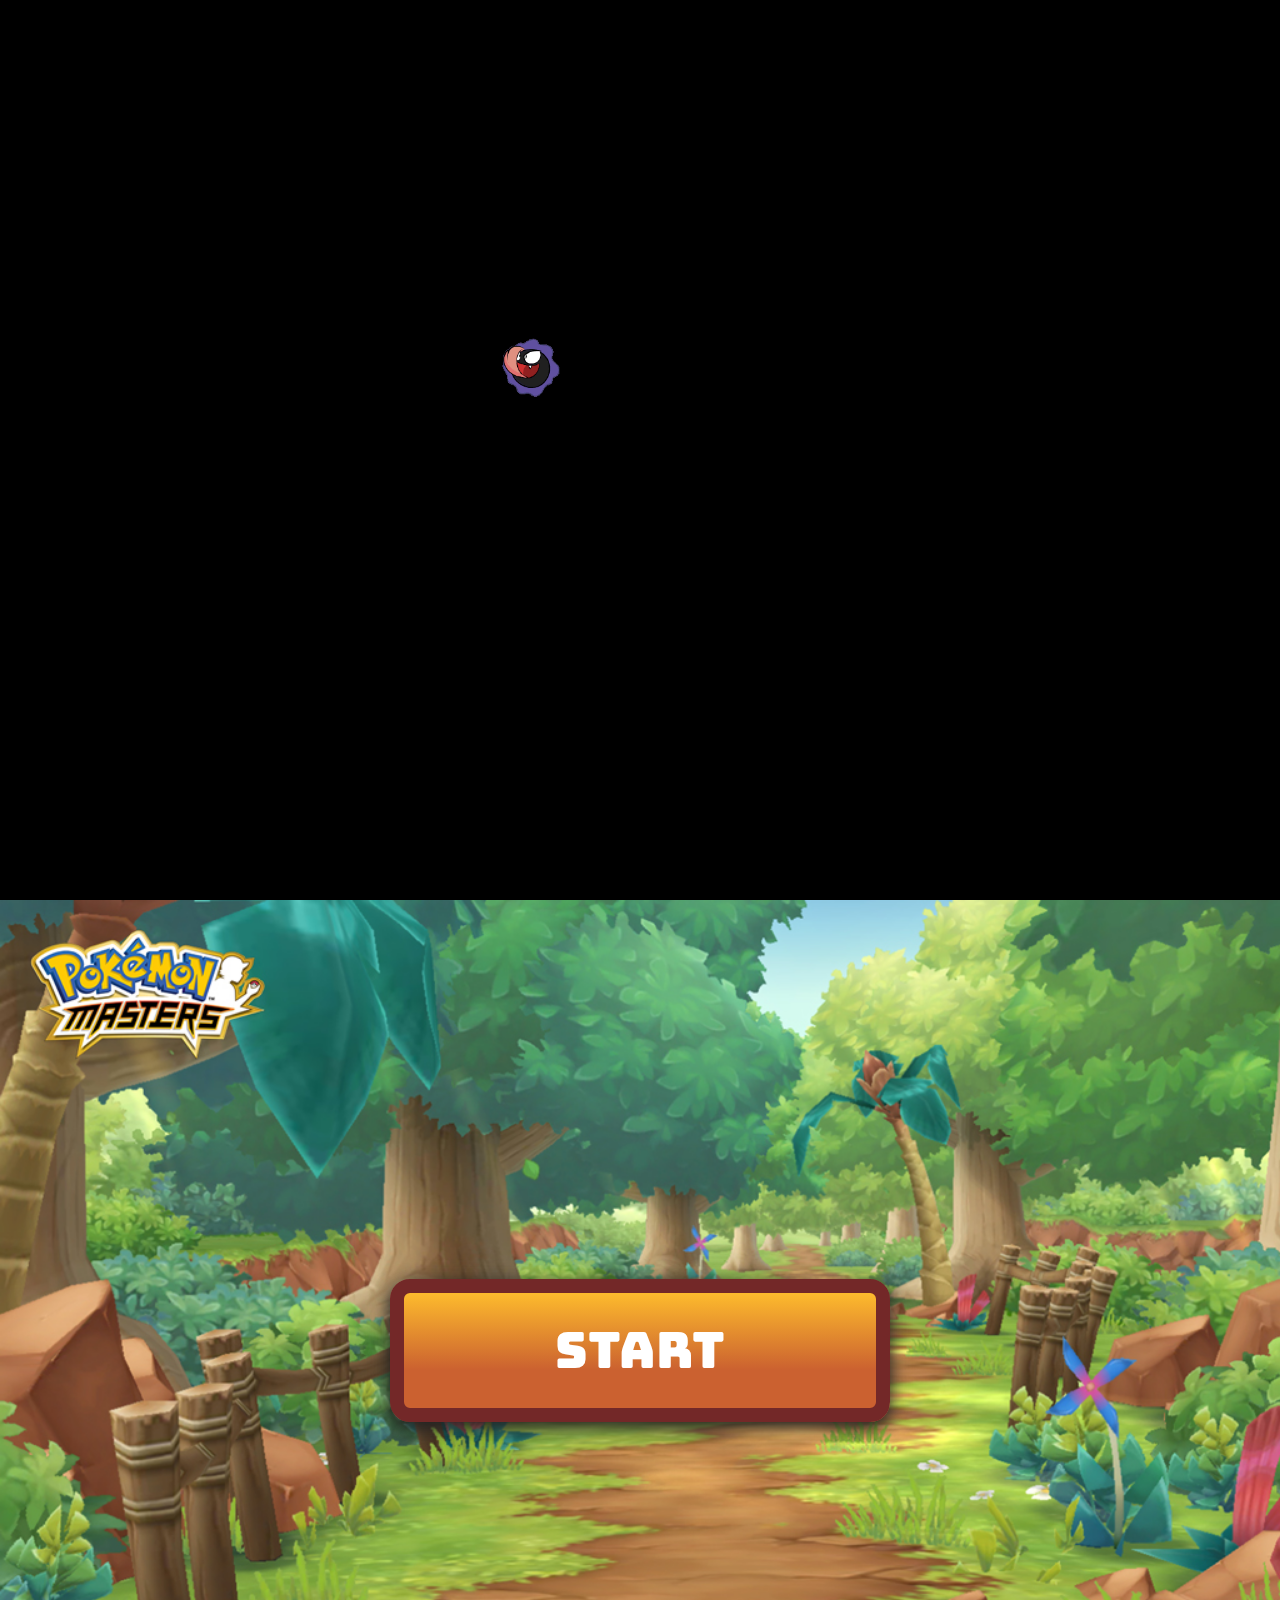
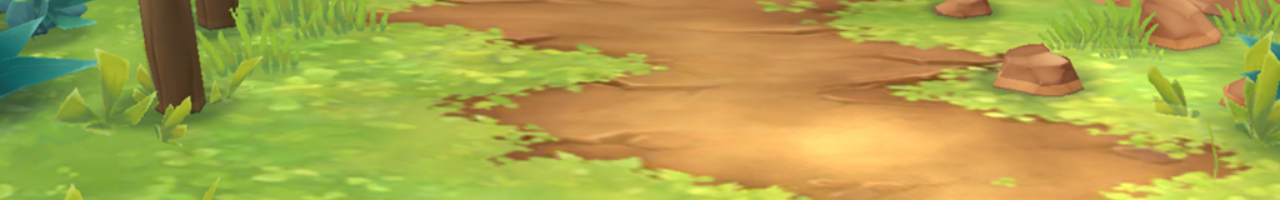
==== index.html @ daee22d5 "initial commit" ====
<!DOCTYPE html>
<html>
<head>
	<meta charset="utf-8">
	<meta name="viewport" content="width=device-width, initial-scale=1">
	<title>JS Mini Game</title>
	<link href="https://cdn.jsdelivr.net/npm/bootstrap@5.1.0/dist/css/bootstrap.min.css" rel="stylesheet">
	<link rel="stylesheet" type="text/css" href="slick/slick.css">
	<link rel="stylesheet" type="text/css" href="slick/slick-theme.css">
	<link rel="stylesheet" type="text/css" href="css/index.css">
</head>
<body onload="loadingScreen()">
	<div id="loader" class="loader"></div>
	<div class="home-container">
		<div class="countPlayers">
			<div class="selectPlayer-container">
				<a href="select.html" class="btn btn-outline-primary start">Start</a>
			</div>
		</div>
	</div>


<!-- for upload in github -->
	<script src="http://ajax.googleapis.com/ajax/libs/jquery/1.7.1/jquery.min.js" type="text/javascript"></script>
	<script src="https://cdn.jsdelivr.net/npm/bootstrap@5.1.0/dist/js/bootstrap.bundle.min.js"></script>
	<script src="slick/slick.min.js"></script>
	<script src="js/index.js"></script>
</body>
</html>
---- css/index.css ----
@import url('https://fonts.googleapis.com/css2?family=Source+Code+Pro:wght@200&display=swap');
@import url('https://fonts.googleapis.com/css2?family=Bungee&display=swap');
@import url('https://fonts.googleapis.com/css2?family=Londrina+Shadow&family=Source+Code+Pro:wght@200&family=Vast+Shadow&display=swap');

.home-container {
	background-image: url(../images/home-bg.jpg);
	width: 100%;
	height: 100vh;
	background-repeat: no-repeat;
	background-size: cover;
	display: flex;
	flex-wrap: wrap;
	align-items: center;
	justify-content: center;
}

a.btn.start, a.btn.proceed, a.btn.lockin {
	box-shadow: 0px 6px 17px 2px #232323;
    margin: 0 15px;
    border-radius: 20px;
    width: 500px;
    height: auto;
    font-size: 50px;
    border: 14px solid #732828;
	background: rgb(203,97,48);
    background: linear-gradient(0deg, rgba(203,97,48,1) 33%, rgba(253,187,45,1) 100%);
    font-family: 'Bungee', cursive;
    padding: 20px;
    color: #fff;
    display: flex;
    text-align: center;
    flex-wrap: wrap;
    align-items: center;
    justify-content: center;
    transition: all 0.3s ease;
}

a.btn.start:hover,
a.btn.proceed:hover,
a.btn.lockin:hover {
	background: #cb6130;
}

a.btn.lockin {
	width: 	100%;
    border-radius: 5px;
    font-size: 12px;
    padding: 10px;
    border: 3px solid #732828;
}

.home-container,
.selectChar-main {
	background-image: url(../images/home-bg.jpg);
	width: 100%;
	height: 100vh;
	background-repeat: no-repeat;
	background-size: cover;
	display: flex;
	flex-wrap: wrap;
	align-items: center;
	justify-content: center;
}

.container-main {
	background-color: #ffead99e;
	border: 20px solid #229eaf;
	border-radius: 15px;
	background-repeat: no-repeat;
	background-size: 100% 100%;
	padding: 50px;
	margin: auto;
	width: 80%;
	height: auto;
	display: flex;
	flex-wrap: wrap;
	align-items: center;
	justify-content: center;
}

.charPic {
	width: 100%;
}

.charPic img {
    width: 100%;
    height: 100%;
}

.charAttrributes {
	width: 20%;
	padding: 0 15px; 
}

.selectionChar {
	width: 60%;
}

.charAttrributes li {
	font-family: 'Source Code Pro', monospace;
	font-weight: bold;
}

.selectionChar .form-group {
    display: block;
    width: 29%;
    height: 80px;
    border: 4px solid #732828 !important;
    border-radius: 5px;
    padding: 15px;
    background: #e9e4e1;
    transition: all ease 0.5s;
    position: relative;
    overflow: hidden;
    margin: 0 0 15px;
}

.selectionChar .form-group input {
	height: 100%;
	width: 100%;
	opacity: 0;
}

.selectionChar .form-group img {
	width: 40px;
    height: auto;
    margin: auto;
}

.charAttrributes ul {
    list-style: none;
    padding: 0;
}

label.playerChoices {
	position: absolute;
    width: 100%;
    height: 100%;
    height: 100%;
    top: 0;
    left: 0;
    padding: 10px;
    display: flex;
    align-items: center;
	cursor: pointer;
	transition: .3s;
}

label.playerChoices:hover {
	transform: scale(1.5);
}

.justify-content-around {
	display: flex;
    flex-wrap: wrap;
}

#loader {
	background: url('../images/evolve.gif'), #000;
	background-repeat: no-repeat;
	background-size: 25%;
	background-position: center;
	width: 100%;
	height: 100vh;
}

.proceed-bttn {
	width: 100%;
    display: flex;
    flex-wrap: wrap;
    justify-content: center;
    flex-direction: row;
}

.proceed-bttn a.btn.proceed {
    width: 200px;
    height: auto;
    font-size: 20px;
    border: 9px solid #732828;
    padding: 10px;
}

.title-section {
	font-family: 'Bungee', cursive;
	color: #232323;
	font-size: 18px;
	text-align: center;
}

.arena {
	width: 100% !important;
	margin: 50px 0;
}

.slick-slide img {
    width: 100%;
}

.arena-items {
	margin: 0 10px;
	border: 4px solid #732828 !important;
	border-radius: 5px;
}
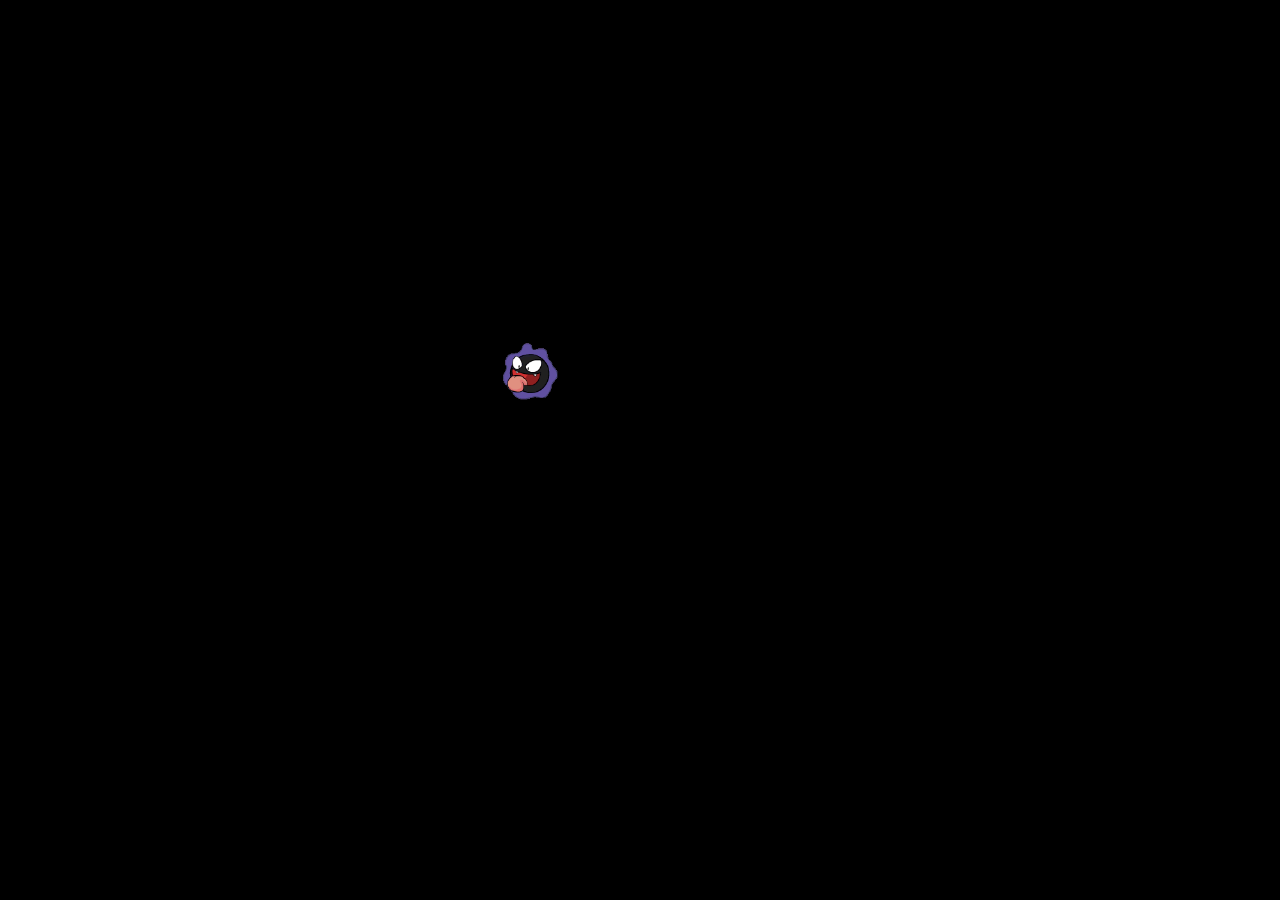
==== commit 3378d577: "with Arena Field" ====
--- a/index.html
+++ b/index.html
@@ -11,7 +11,7 @@
 </head>
 <body onload="loadingScreen()">
 	<div id="loader" class="loader"></div>
-	<div class="home-container">
+	<div id="containerAfter" class="home-container">
 		<div class="countPlayers">
 			<div class="selectPlayer-container">
 				<a href="select.html" class="btn btn-outline-primary start">Start</a>
--- a/css/index.css
+++ b/css/index.css
@@ -14,9 +14,9 @@
 	justify-content: center;
 }
 
-a.btn.start, a.btn.proceed, a.btn.lockin {
+a.btn.start, a.btn.proceed, a.btn.lockin, a.btn.end {
 	box-shadow: 0px 6px 17px 2px #232323;
-    margin: 0 15px;
+    margin: 0;
     border-radius: 20px;
     width: 500px;
     height: auto;
@@ -37,9 +37,18 @@
 
 a.btn.start:hover,
 a.btn.proceed:hover,
-a.btn.lockin:hover {
+a.btn.lockin:hover,
+a.btn.end:hover  {
 	background: #cb6130;
 }
+
+ a.btn.end {
+    border: 0;
+    width: 70px;
+    border-radius: 50px;
+    font-size: 18px;
+    background: linear-gradient(0deg, rgb(203 97 48 / 57%) 33%, rgb(253 187 45 / 50%) 100%);
+ }
 
 a.btn.lockin {
 	width: 	100%;
@@ -47,6 +56,19 @@
     font-size: 12px;
     padding: 10px;
     border: 3px solid #732828;
+}
+
+.battle-btn {
+    position: fixed;
+    top: 20px;
+    right: 20px;
+}
+
+#playerLockIn:disabled {
+	z-index:-1;            
+    position:relative;
+    opacity: .5;
+	filter: grayscale(100%);
 }
 
 .home-container,
@@ -84,7 +106,7 @@
 
 .charPic img {
     width: 100%;
-    height: 100%;
+    height: auto;
 }
 
 .charAttrributes {
@@ -178,6 +200,7 @@
     font-size: 20px;
     border: 9px solid #732828;
     padding: 10px;
+    margin: 0 15px;
 }
 
 .title-section {
@@ -200,4 +223,187 @@
 	margin: 0 10px;
 	border: 4px solid #732828 !important;
 	border-radius: 5px;
+	filter: grayscale(100%);
+	transition: .3s;
+    width: 350px !important;
+}
+
+.arena-items:hover {
+	transform: scale(1);
+	filter: grayscale(0);
+}
+
+.vs-loader .meter { 
+    height: 60px;
+    position: relative;
+    background: #ddd;
+    overflow: hidden;
+    border: 5px solid #732828;
+    width: 70%;
+    margin: auto;
+    border-radius: 50px;
+}
+
+.vs-loader .meter span {
+    height: 100%;
+    display: flex;
+    align-items: center;
+}
+
+.vs-loader .progress {
+    background: rgb(203,97,48);
+    background: linear-gradient(0deg, rgba(203,97,48,1) 33%, rgba(253,187,45,1) 100%);
+    animation: progressBar 5s ease-in-out;
+    animation-fill-mode:both; 
+	animation-delay: 1s;
+}
+
+@keyframes progressBar {
+	0% { width: 0; }
+	100% { width: 100%; }
+}
+
+.vs-loader {
+    height: 100vh;
+    background: #000;
+    display: flex;
+    align-items: center;
+    justify-content: center;
+    flex-wrap: wrap;
+    width: 100%;
+    background-repeat: no-repeat !important;
+    background-size: cover !important;
+    background-attachment: fixed !important;
+    background-position: bottom center !important;
+}
+
+.loadng-title, .arena-title {
+	font-family: 'Bungee', cursive;
+	color: #fff;
+	text-align: center;
+	width: 100%;
+}
+
+.loadng-title {
+	margin-bottom: 50px;
+	font-size: 52px;
+    background: #732828cf;
+    padding: 15px;
+    width: auto;
+    display: inline-block;
+}
+
+.arena-title {
+	font-size: 24px;
+	margin-bottom: 0;
+	white-space: nowrap;
+}
+
+.loader-container {
+    width: 50%;
+    margin: auto;
+    text-align: center;
+}
+
+.battle-container {
+	height: 100vh;
+	width: 100%;
+	display: none;
+    align-items: flex-end;
+    justify-content: center;
+    background-repeat: no-repeat !important;
+    background-size: cover !important;
+    background-attachment: fixed !important;
+    background-position: bottom center !important;
+}
+
+.battle-content {
+    width: 50%;
+    height: 560px;
+    padding: 50px;
+    margin: 20px;
+    position: relative;
+}
+
+.battle-content .palyer-one {
+    width: 50%;
+    position: absolute;
+    bottom: 0;
+    left: 0;
+}
+
+.battle-content .palyer-two {
+    width: 50%;
+    position: absolute;
+    top: 0;
+    right: 0;
+}
+
+.battle-content .status-bar {
+    width: 80%;
+    background: #fff;
+    padding: 7px;
+    border: 3px solid #732828;
+    border-radius: 5px;
+    margin: auto;
+}
+
+.battle-content .status-bar .name,
+.battle-content .status-bar .hp-title {
+    text-transform: uppercase;
+    font-weight: bolder;
+    font-size: 14px;
+    margin-bottom: 5px;
+    font-family: 'Source Code Pro', monospace;
+}
+
+.battle-content .avatar {
+    width: 100%;
+    margin: 15px auto;
+    display: block;
+}
+
+.battle-content .palyer-two .avatar {
+    width: 200px;
+}
+
+#containerAfter {
+	display: none;
+}
+
+.ch-info {
+    display: flex;
+    align-items: center;
+    flex-wrap: unset;
+    border: 1px solid #ffff34;
+    border-top-right-radius: 10px;
+    border-bottom-right-radius: 10px;
+}
+
+.battle-content .status-bar .hp-title {
+    background: #ffff34;
+    padding: 0px 15px;
+    font-size: 12px;
+    width: 10%;
+    margin-bottom: 0;
+}
+
+.battle-content .status-bar .progress.hp {
+    width: 90%;
+    height: 17px;
+    border-radius: 0;
+    border-top-right-radius: 10px;
+    border-bottom-right-radius: 10px;
+}
+
+.character-image {
+    height: 250px;
+    display: flex;
+    align-items: center;
+    justify-content: center;
+}
+
+.slick-track {
+    width: 6736px !important;
+    left: -380px;
 }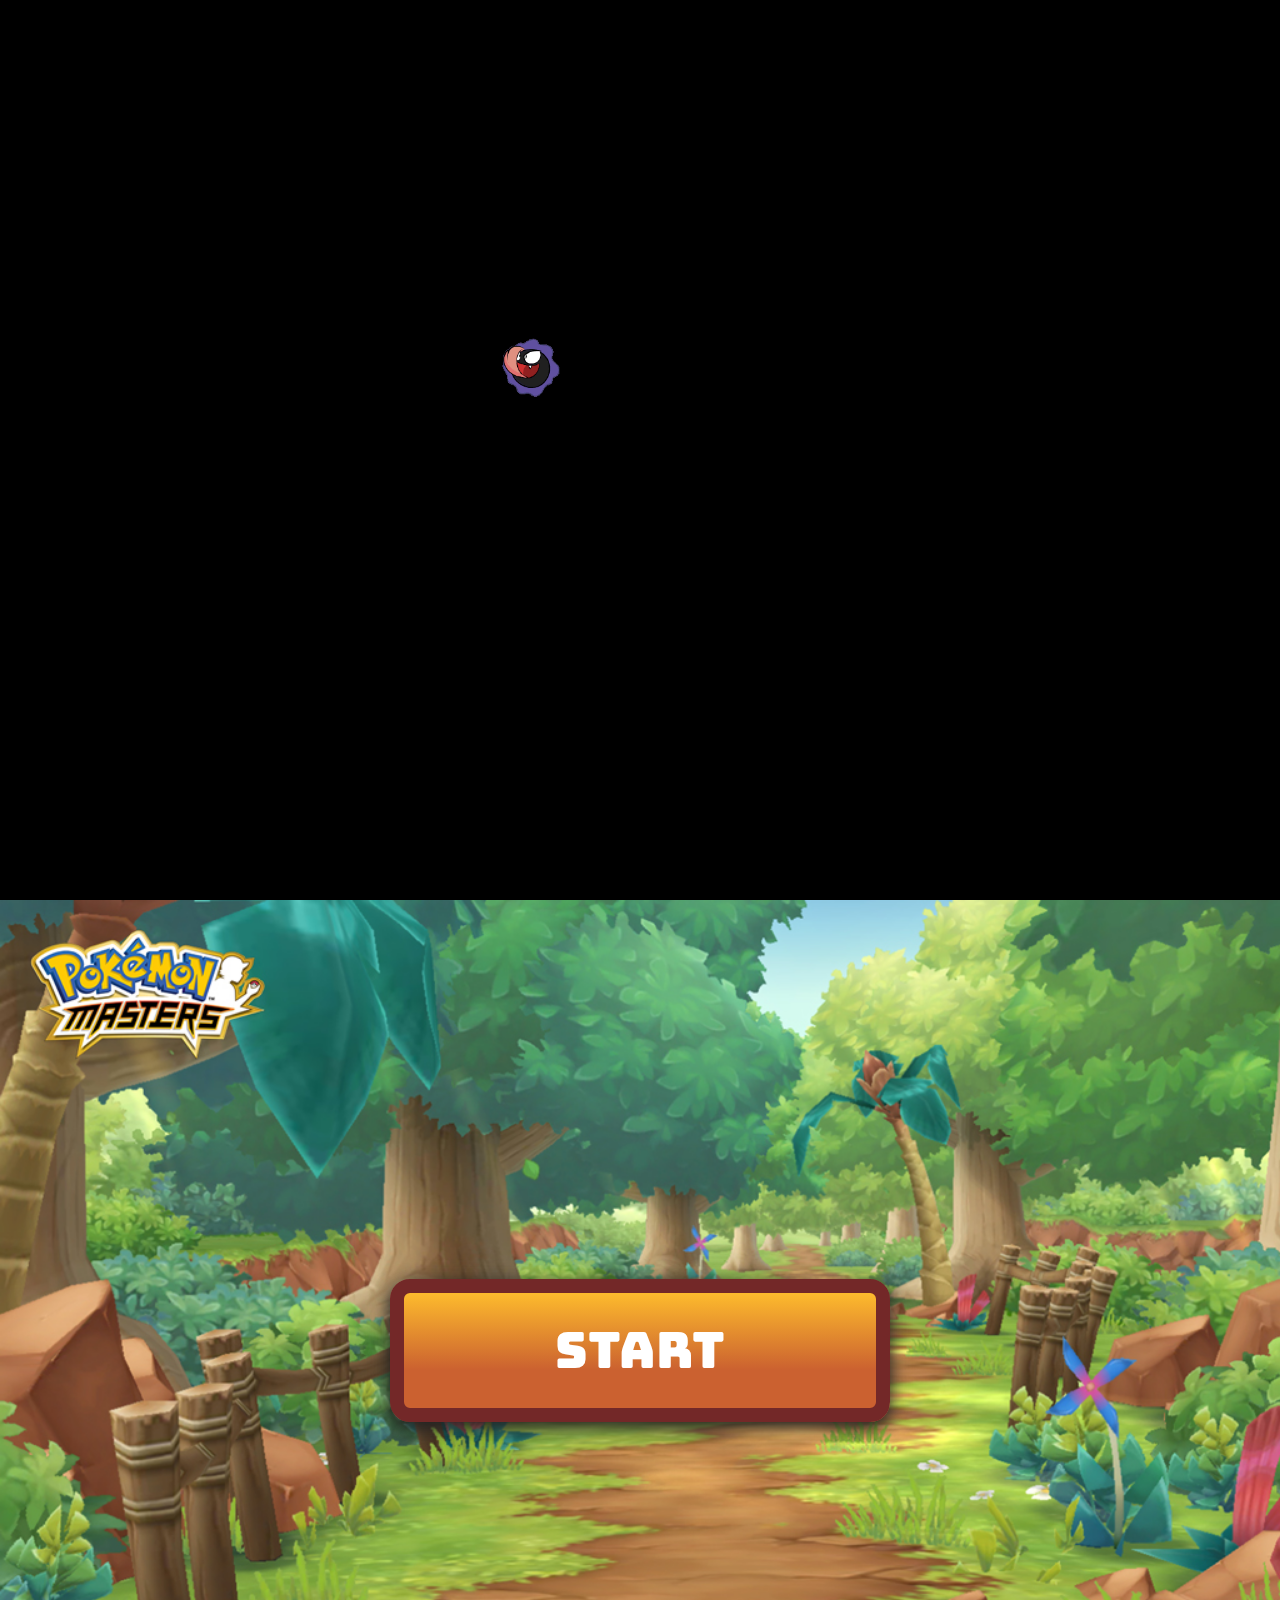
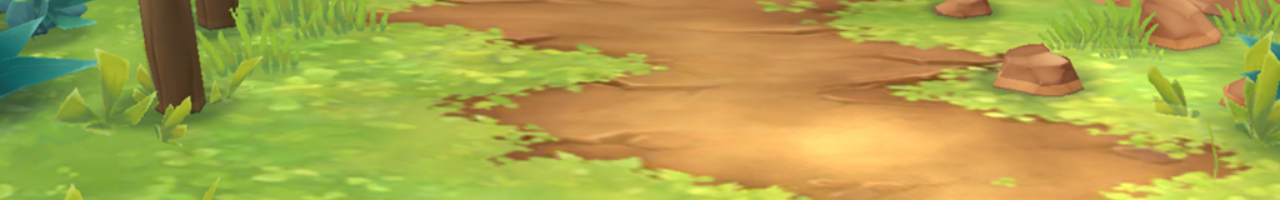
==== commit 3ea597ee: "Merge branch 'glenn' of github.com:adonamarkkevin/reinforcement6 into glenn  Lines starting with '#'" ====
--- a/index.html
+++ b/index.html
@@ -11,7 +11,7 @@
 </head>
 <body onload="loadingScreen()">
 	<div id="loader" class="loader"></div>
-	<div id="containerAfter" class="home-container">
+	<div class="home-container">
 		<div class="countPlayers">
 			<div class="selectPlayer-container">
 				<a href="select.html" class="btn btn-outline-primary start">Start</a>
--- a/css/index.css
+++ b/css/index.css
@@ -14,9 +14,9 @@
 	justify-content: center;
 }
 
-a.btn.start, a.btn.proceed, a.btn.lockin, a.btn.end {
+a.btn.start, a.btn.proceed, a.btn.lockin {
 	box-shadow: 0px 6px 17px 2px #232323;
-    margin: 0;
+    margin: 0 15px;
     border-radius: 20px;
     width: 500px;
     height: auto;
@@ -37,18 +37,9 @@
 
 a.btn.start:hover,
 a.btn.proceed:hover,
-a.btn.lockin:hover,
-a.btn.end:hover  {
+a.btn.lockin:hover {
 	background: #cb6130;
 }
-
- a.btn.end {
-    border: 0;
-    width: 70px;
-    border-radius: 50px;
-    font-size: 18px;
-    background: linear-gradient(0deg, rgb(203 97 48 / 57%) 33%, rgb(253 187 45 / 50%) 100%);
- }
 
 a.btn.lockin {
 	width: 	100%;
@@ -58,12 +49,6 @@
     border: 3px solid #732828;
 }
 
-.battle-btn {
-    position: fixed;
-    top: 20px;
-    right: 20px;
-}
-
 #playerLockIn:disabled {
 	z-index:-1;            
     position:relative;
@@ -106,7 +91,7 @@
 
 .charPic img {
     width: 100%;
-    height: auto;
+    height: 100%;
 }
 
 .charAttrributes {
@@ -200,7 +185,6 @@
     font-size: 20px;
     border: 9px solid #732828;
     padding: 10px;
-    margin: 0 15px;
 }
 
 .title-section {
@@ -225,185 +209,8 @@
 	border-radius: 5px;
 	filter: grayscale(100%);
 	transition: .3s;
-    width: 350px !important;
-}
-
+}
 .arena-items:hover {
 	transform: scale(1);
 	filter: grayscale(0);
-}
-
-.vs-loader .meter { 
-    height: 60px;
-    position: relative;
-    background: #ddd;
-    overflow: hidden;
-    border: 5px solid #732828;
-    width: 70%;
-    margin: auto;
-    border-radius: 50px;
-}
-
-.vs-loader .meter span {
-    height: 100%;
-    display: flex;
-    align-items: center;
-}
-
-.vs-loader .progress {
-    background: rgb(203,97,48);
-    background: linear-gradient(0deg, rgba(203,97,48,1) 33%, rgba(253,187,45,1) 100%);
-    animation: progressBar 5s ease-in-out;
-    animation-fill-mode:both; 
-	animation-delay: 1s;
-}
-
-@keyframes progressBar {
-	0% { width: 0; }
-	100% { width: 100%; }
-}
-
-.vs-loader {
-    height: 100vh;
-    background: #000;
-    display: flex;
-    align-items: center;
-    justify-content: center;
-    flex-wrap: wrap;
-    width: 100%;
-    background-repeat: no-repeat !important;
-    background-size: cover !important;
-    background-attachment: fixed !important;
-    background-position: bottom center !important;
-}
-
-.loadng-title, .arena-title {
-	font-family: 'Bungee', cursive;
-	color: #fff;
-	text-align: center;
-	width: 100%;
-}
-
-.loadng-title {
-	margin-bottom: 50px;
-	font-size: 52px;
-    background: #732828cf;
-    padding: 15px;
-    width: auto;
-    display: inline-block;
-}
-
-.arena-title {
-	font-size: 24px;
-	margin-bottom: 0;
-	white-space: nowrap;
-}
-
-.loader-container {
-    width: 50%;
-    margin: auto;
-    text-align: center;
-}
-
-.battle-container {
-	height: 100vh;
-	width: 100%;
-	display: none;
-    align-items: flex-end;
-    justify-content: center;
-    background-repeat: no-repeat !important;
-    background-size: cover !important;
-    background-attachment: fixed !important;
-    background-position: bottom center !important;
-}
-
-.battle-content {
-    width: 50%;
-    height: 560px;
-    padding: 50px;
-    margin: 20px;
-    position: relative;
-}
-
-.battle-content .palyer-one {
-    width: 50%;
-    position: absolute;
-    bottom: 0;
-    left: 0;
-}
-
-.battle-content .palyer-two {
-    width: 50%;
-    position: absolute;
-    top: 0;
-    right: 0;
-}
-
-.battle-content .status-bar {
-    width: 80%;
-    background: #fff;
-    padding: 7px;
-    border: 3px solid #732828;
-    border-radius: 5px;
-    margin: auto;
-}
-
-.battle-content .status-bar .name,
-.battle-content .status-bar .hp-title {
-    text-transform: uppercase;
-    font-weight: bolder;
-    font-size: 14px;
-    margin-bottom: 5px;
-    font-family: 'Source Code Pro', monospace;
-}
-
-.battle-content .avatar {
-    width: 100%;
-    margin: 15px auto;
-    display: block;
-}
-
-.battle-content .palyer-two .avatar {
-    width: 200px;
-}
-
-#containerAfter {
-	display: none;
-}
-
-.ch-info {
-    display: flex;
-    align-items: center;
-    flex-wrap: unset;
-    border: 1px solid #ffff34;
-    border-top-right-radius: 10px;
-    border-bottom-right-radius: 10px;
-}
-
-.battle-content .status-bar .hp-title {
-    background: #ffff34;
-    padding: 0px 15px;
-    font-size: 12px;
-    width: 10%;
-    margin-bottom: 0;
-}
-
-.battle-content .status-bar .progress.hp {
-    width: 90%;
-    height: 17px;
-    border-radius: 0;
-    border-top-right-radius: 10px;
-    border-bottom-right-radius: 10px;
-}
-
-.character-image {
-    height: 250px;
-    display: flex;
-    align-items: center;
-    justify-content: center;
-}
-
-.slick-track {
-    width: 6736px !important;
-    left: -380px;
 }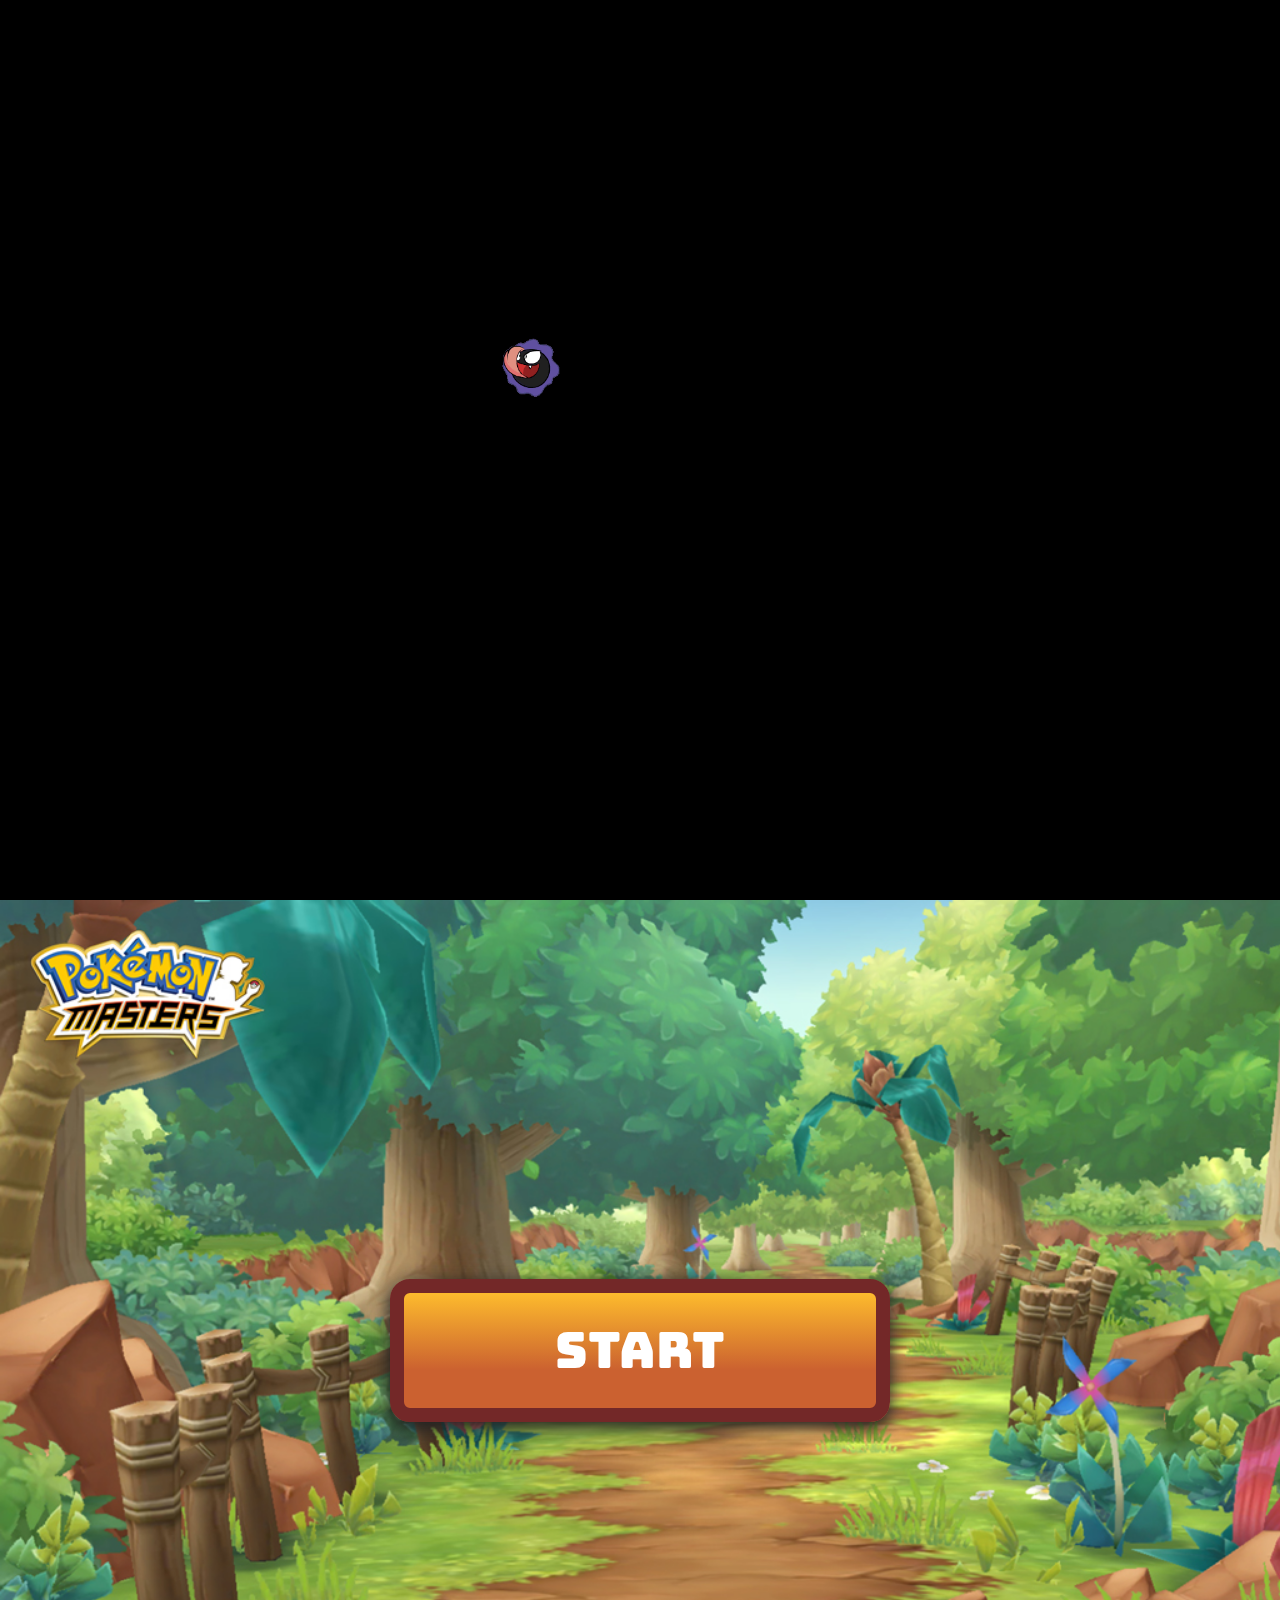
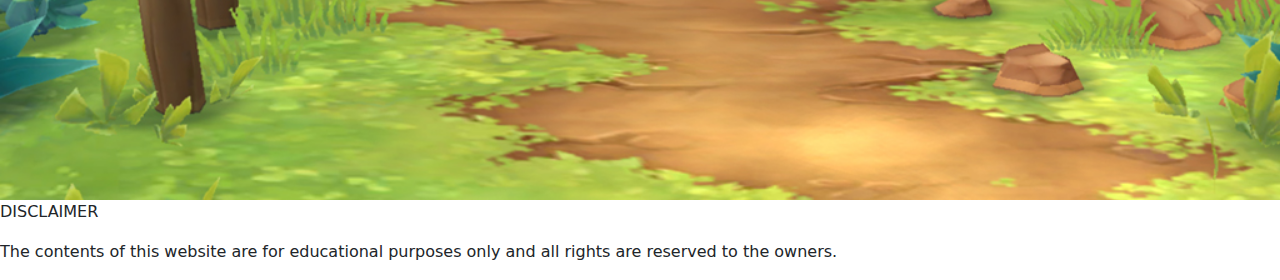
==== commit dfdcbccd: "merged projects" ====
--- a/index.html
+++ b/index.html
@@ -1,29 +1,41 @@
 <!DOCTYPE html>
 <html>
-<head>
-	<meta charset="utf-8">
-	<meta name="viewport" content="width=device-width, initial-scale=1">
-	<title>JS Mini Game</title>
-	<link href="https://cdn.jsdelivr.net/npm/bootstrap@5.1.0/dist/css/bootstrap.min.css" rel="stylesheet">
-	<link rel="stylesheet" type="text/css" href="slick/slick.css">
-	<link rel="stylesheet" type="text/css" href="slick/slick-theme.css">
-	<link rel="stylesheet" type="text/css" href="css/index.css">
-</head>
-<body onload="loadingScreen()">
-	<div id="loader" class="loader"></div>
-	<div class="home-container">
-		<div class="countPlayers">
-			<div class="selectPlayer-container">
-				<a href="select.html" class="btn btn-outline-primary start">Start</a>
+	<head>
+		<meta charset="utf-8" />
+		<meta name="viewport" content="width=device-width, initial-scale=1" />
+		<title>JS Mini Game</title>
+		<link
+			href="https://cdn.jsdelivr.net/npm/bootstrap@5.1.0/dist/css/bootstrap.min.css"
+			rel="stylesheet"
+		/>
+		<link rel="stylesheet" type="text/css" href="slick/slick.css" />
+		<link rel="stylesheet" type="text/css" href="slick/slick-theme.css" />
+		<link rel="stylesheet" type="text/css" href="css/index.css" />
+	</head>
+	<body onload="loadingScreen()">
+		<div id="loader" class="loader"></div>
+		<div class="home-container">
+			<div class="countPlayers">
+				<div class="selectPlayer-container">
+					<a href="select.html" class="btn btn-outline-primary start">Start</a>
+				</div>
 			</div>
 		</div>
-	</div>
 
-
-<!-- for upload in github -->
-	<script src="http://ajax.googleapis.com/ajax/libs/jquery/1.7.1/jquery.min.js" type="text/javascript"></script>
-	<script src="https://cdn.jsdelivr.net/npm/bootstrap@5.1.0/dist/js/bootstrap.bundle.min.js"></script>
-	<script src="slick/slick.min.js"></script>
-	<script src="js/index.js"></script>
-</body>
-</html>+		<!-- for upload in github -->
+		<script
+			src="http://ajax.googleapis.com/ajax/libs/jquery/1.7.1/jquery.min.js"
+			type="text/javascript"
+		></script>
+		<script src="https://cdn.jsdelivr.net/npm/bootstrap@5.1.0/dist/js/bootstrap.bundle.min.js"></script>
+		<script src="slick/slick.min.js"></script>
+		<script src="js/index.js"></script>
+	</body>
+	<footer>
+		<p id="footertitle">DISCLAIMER</p>
+		<p id="footerparagraph">
+			The contents of this website are for educational purposes only and all
+			rights are reserved to the owners.
+		</p>
+	</footer>
+</html>
--- a/css/index.css
+++ b/css/index.css
@@ -1,6 +1,6 @@
-@import url('https://fonts.googleapis.com/css2?family=Source+Code+Pro:wght@200&display=swap');
-@import url('https://fonts.googleapis.com/css2?family=Bungee&display=swap');
-@import url('https://fonts.googleapis.com/css2?family=Londrina+Shadow&family=Source+Code+Pro:wght@200&family=Vast+Shadow&display=swap');
+@import url("https://fonts.googleapis.com/css2?family=Source+Code+Pro:wght@200&display=swap");
+@import url("https://fonts.googleapis.com/css2?family=Bungee&display=swap");
+@import url("https://fonts.googleapis.com/css2?family=Londrina+Shadow&family=Source+Code+Pro:wght@200&family=Vast+Shadow&display=swap");
 
 .home-container {
 	background-image: url(../images/home-bg.jpg);
@@ -14,45 +14,71 @@
 	justify-content: center;
 }
 
-a.btn.start, a.btn.proceed, a.btn.lockin {
+a.btn.start,
+a.btn.proceed,
+a.btn.lockin,
+a.btn.end {
 	box-shadow: 0px 6px 17px 2px #232323;
-    margin: 0 15px;
-    border-radius: 20px;
-    width: 500px;
-    height: auto;
-    font-size: 50px;
-    border: 14px solid #732828;
-	background: rgb(203,97,48);
-    background: linear-gradient(0deg, rgba(203,97,48,1) 33%, rgba(253,187,45,1) 100%);
-    font-family: 'Bungee', cursive;
-    padding: 20px;
-    color: #fff;
-    display: flex;
-    text-align: center;
-    flex-wrap: wrap;
-    align-items: center;
-    justify-content: center;
-    transition: all 0.3s ease;
+	margin: 0;
+	border-radius: 20px;
+	width: 500px;
+	height: auto;
+	font-size: 50px;
+	border: 14px solid #732828;
+	background: rgb(203, 97, 48);
+	background: linear-gradient(
+		0deg,
+		rgba(203, 97, 48, 1) 33%,
+		rgba(253, 187, 45, 1) 100%
+	);
+	font-family: "Bungee", cursive;
+	padding: 20px;
+	color: #fff;
+	display: flex;
+	text-align: center;
+	flex-wrap: wrap;
+	align-items: center;
+	justify-content: center;
+	transition: all 0.3s ease;
 }
 
 a.btn.start:hover,
 a.btn.proceed:hover,
-a.btn.lockin:hover {
+a.btn.lockin:hover,
+a.btn.end:hover {
 	background: #cb6130;
 }
 
+a.btn.end {
+	border: 0;
+	width: 70px;
+	border-radius: 50px;
+	font-size: 18px;
+	background: linear-gradient(
+		0deg,
+		rgb(203 97 48 / 57%) 33%,
+		rgb(253 187 45 / 50%) 100%
+	);
+}
+
 a.btn.lockin {
-	width: 	100%;
-    border-radius: 5px;
-    font-size: 12px;
-    padding: 10px;
-    border: 3px solid #732828;
+	width: 100%;
+	border-radius: 5px;
+	font-size: 12px;
+	padding: 10px;
+	border: 3px solid #732828;
+}
+
+.battle-btn {
+	position: fixed;
+	top: 20px;
+	right: 20px;
 }
 
 #playerLockIn:disabled {
-	z-index:-1;            
-    position:relative;
-    opacity: .5;
+	z-index: -1;
+	position: relative;
+	opacity: 0.5;
 	filter: grayscale(100%);
 }
 
@@ -90,13 +116,13 @@
 }
 
 .charPic img {
-    width: 100%;
-    height: 100%;
+	width: 100%;
+	height: auto;
 }
 
 .charAttrributes {
 	width: 20%;
-	padding: 0 15px; 
+	padding: 0 15px;
 }
 
 .selectionChar {
@@ -104,22 +130,22 @@
 }
 
 .charAttrributes li {
-	font-family: 'Source Code Pro', monospace;
+	font-family: "Source Code Pro", monospace;
 	font-weight: bold;
 }
 
 .selectionChar .form-group {
-    display: block;
-    width: 29%;
-    height: 80px;
-    border: 4px solid #732828 !important;
-    border-radius: 5px;
-    padding: 15px;
-    background: #e9e4e1;
-    transition: all ease 0.5s;
-    position: relative;
-    overflow: hidden;
-    margin: 0 0 15px;
+	display: block;
+	width: 29%;
+	height: 80px;
+	border: 4px solid #732828 !important;
+	border-radius: 5px;
+	padding: 15px;
+	background: #e9e4e1;
+	transition: all ease 0.5s;
+	position: relative;
+	overflow: hidden;
+	margin: 0 0 15px;
 }
 
 .selectionChar .form-group input {
@@ -130,27 +156,27 @@
 
 .selectionChar .form-group img {
 	width: 40px;
-    height: auto;
-    margin: auto;
+	height: auto;
+	margin: auto;
 }
 
 .charAttrributes ul {
-    list-style: none;
-    padding: 0;
+	list-style: none;
+	padding: 0;
 }
 
 label.playerChoices {
 	position: absolute;
-    width: 100%;
-    height: 100%;
-    height: 100%;
-    top: 0;
-    left: 0;
-    padding: 10px;
-    display: flex;
-    align-items: center;
+	width: 100%;
+	height: 100%;
+	height: 100%;
+	top: 0;
+	left: 0;
+	padding: 10px;
+	display: flex;
+	align-items: center;
 	cursor: pointer;
-	transition: .3s;
+	transition: 0.3s;
 }
 
 label.playerChoices:hover {
@@ -159,11 +185,11 @@
 
 .justify-content-around {
 	display: flex;
-    flex-wrap: wrap;
+	flex-wrap: wrap;
 }
 
 #loader {
-	background: url('../images/evolve.gif'), #000;
+	background: url("../images/evolve.gif"), #000;
 	background-repeat: no-repeat;
 	background-size: 25%;
 	background-position: center;
@@ -173,22 +199,23 @@
 
 .proceed-bttn {
 	width: 100%;
-    display: flex;
-    flex-wrap: wrap;
-    justify-content: center;
-    flex-direction: row;
+	display: flex;
+	flex-wrap: wrap;
+	justify-content: center;
+	flex-direction: row;
 }
 
 .proceed-bttn a.btn.proceed {
-    width: 200px;
-    height: auto;
-    font-size: 20px;
-    border: 9px solid #732828;
-    padding: 10px;
+	width: 200px;
+	height: auto;
+	font-size: 20px;
+	border: 9px solid #732828;
+	padding: 10px;
+	margin: 0 15px;
 }
 
 .title-section {
-	font-family: 'Bungee', cursive;
+	font-family: "Bungee", cursive;
 	color: #232323;
 	font-size: 18px;
 	text-align: center;
@@ -200,7 +227,7 @@
 }
 
 .slick-slide img {
-    width: 100%;
+	width: 100%;
 }
 
 .arena-items {
@@ -208,9 +235,198 @@
 	border: 4px solid #732828 !important;
 	border-radius: 5px;
 	filter: grayscale(100%);
-	transition: .3s;
-}
+	transition: 0.3s;
+	width: 350px !important;
+}
+
 .arena-items:hover {
 	transform: scale(1);
 	filter: grayscale(0);
-}+}
+
+.vs-loader .meter {
+	height: 60px;
+	position: relative;
+	background: #ddd;
+	overflow: hidden;
+	border: 5px solid #732828;
+	width: 70%;
+	margin: auto;
+	border-radius: 50px;
+}
+
+.vs-loader .meter span {
+	height: 100%;
+	display: flex;
+	align-items: center;
+}
+
+.vs-loader .progress {
+	background: rgb(203, 97, 48);
+	background: linear-gradient(
+		0deg,
+		rgba(203, 97, 48, 1) 33%,
+		rgba(253, 187, 45, 1) 100%
+	);
+	animation: progressBar 5s ease-in-out;
+	animation-fill-mode: both;
+	animation-delay: 1s;
+}
+
+@keyframes progressBar {
+	0% {
+		width: 0;
+	}
+	100% {
+		width: 100%;
+	}
+}
+
+.vs-loader {
+	height: 100vh;
+	background: #000;
+	display: flex;
+	align-items: center;
+	justify-content: center;
+	flex-wrap: wrap;
+	width: 100%;
+	background-repeat: no-repeat !important;
+	background-size: cover !important;
+	background-attachment: fixed !important;
+	background-position: bottom center !important;
+}
+
+.loadng-title,
+.arena-title {
+	font-family: "Bungee", cursive;
+	color: #fff;
+	text-align: center;
+	width: 100%;
+}
+
+.loadng-title {
+	margin-bottom: 50px;
+	font-size: 52px;
+	background: #732828cf;
+	padding: 15px;
+	width: auto;
+	display: inline-block;
+}
+
+.arena-title {
+	font-size: 24px;
+	margin-bottom: 0;
+	white-space: nowrap;
+}
+
+.loader-container {
+	width: 50%;
+	margin: auto;
+	text-align: center;
+}
+
+.battle-container {
+	height: 100vh;
+	width: 100%;
+	display: none;
+	align-items: flex-end;
+	justify-content: center;
+	background-repeat: no-repeat !important;
+	background-size: cover !important;
+	background-attachment: fixed !important;
+	background-position: bottom center !important;
+}
+
+.battle-content {
+	width: 50%;
+	height: 560px;
+	padding: 50px;
+	margin: 20px;
+	position: relative;
+}
+
+.battle-content .palyer-one {
+	width: 50%;
+	position: absolute;
+	bottom: 0;
+	left: 0;
+}
+
+.battle-content .palyer-two {
+	width: 50%;
+	position: absolute;
+	top: 0;
+	right: 0;
+}
+
+.battle-content .status-bar {
+	width: 80%;
+	background: #fff;
+	padding: 7px;
+	border: 3px solid #732828;
+	border-radius: 5px;
+	margin: auto;
+}
+
+.battle-content .status-bar .name,
+.battle-content .status-bar .hp-title {
+	text-transform: uppercase;
+	font-weight: bolder;
+	font-size: 14px;
+	margin-bottom: 5px;
+	font-family: "Source Code Pro", monospace;
+}
+
+.battle-content .avatar {
+	width: 100%;
+	margin: 15px auto;
+	display: block;
+}
+
+.battle-content .palyer-two .avatar {
+	width: 200px;
+}
+
+#containerAfter {
+	display: none;
+}
+
+.ch-info {
+	display: flex;
+	align-items: center;
+	flex-wrap: unset;
+	border: 1px solid #ffff34;
+	border-top-right-radius: 10px;
+	border-bottom-right-radius: 10px;
+}
+
+.battle-content .status-bar .hp-title {
+	background: #ffff34;
+	padding: 0px 15px;
+	font-size: 12px;
+	width: 10%;
+	margin-bottom: 0;
+}
+
+.battle-content .status-bar .progress.hp {
+	width: 90%;
+	height: 17px;
+	border-radius: 0;
+	border-top-right-radius: 10px;
+	border-bottom-right-radius: 10px;
+}
+
+.character-image {
+	height: 250px;
+	display: flex;
+	align-items: center;
+	justify-content: center;
+}
+
+.slick-track {
+	width: 6736px !important;
+	left: -380px;
+}
+#go-arena {
+	display: none;
+}
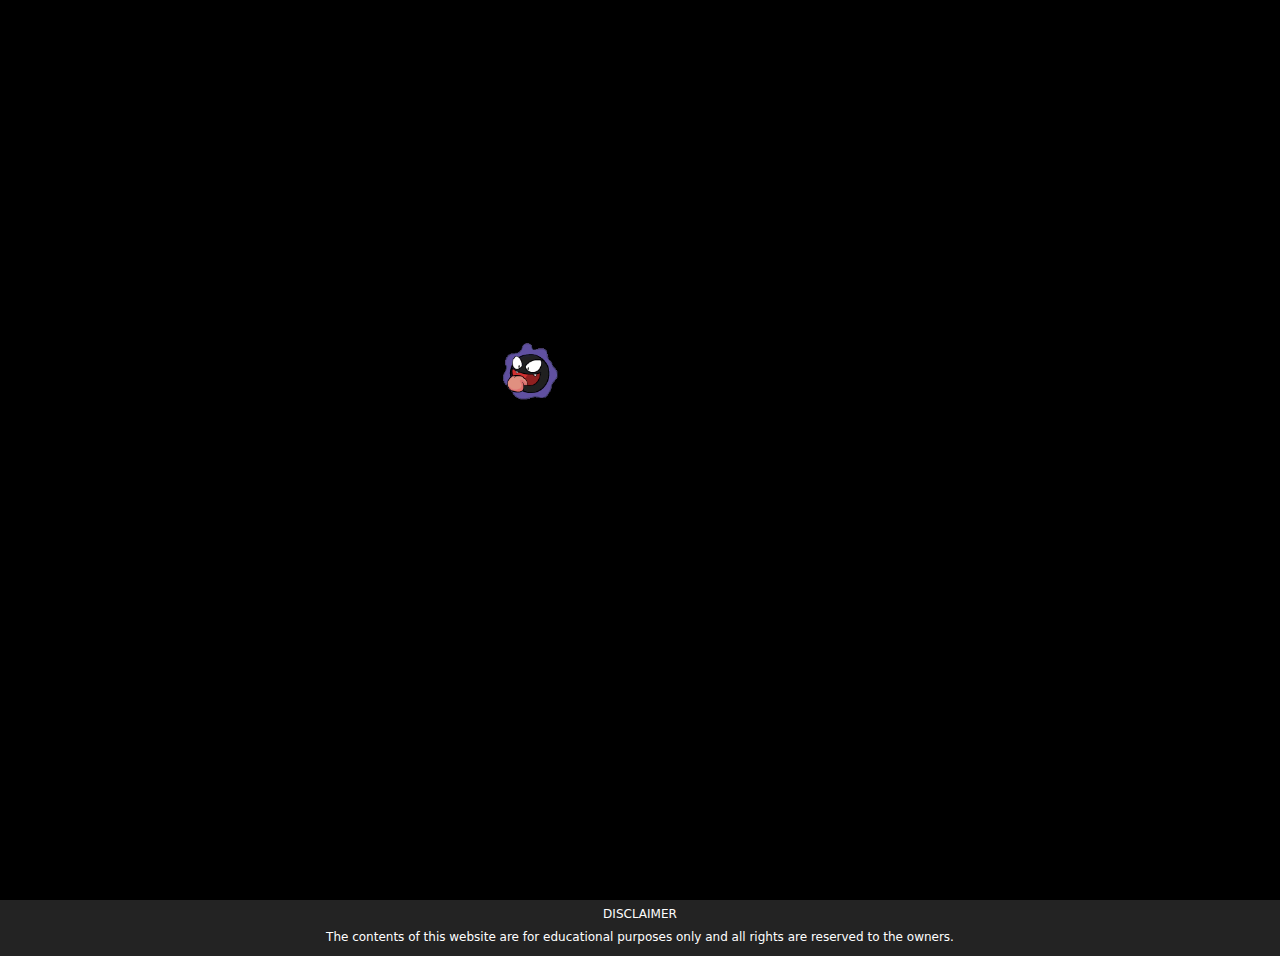
==== commit 169ab86a: "responsiveness okay" ====
--- a/index.html
+++ b/index.html
@@ -14,7 +14,7 @@
 	</head>
 	<body onload="loadingScreen()">
 		<div id="loader" class="loader"></div>
-		<div class="home-container">
+		<div class="home-container before-load">
 			<div class="countPlayers">
 				<div class="selectPlayer-container">
 					<a href="select.html" class="btn btn-outline-primary start">Start</a>
--- a/css/index.css
+++ b/css/index.css
@@ -1,6 +1,8 @@
 @import url("https://fonts.googleapis.com/css2?family=Source+Code+Pro:wght@200&display=swap");
 @import url("https://fonts.googleapis.com/css2?family=Bungee&display=swap");
 @import url("https://fonts.googleapis.com/css2?family=Londrina+Shadow&family=Source+Code+Pro:wght@200&family=Vast+Shadow&display=swap");
+
+
 
 .home-container {
 	background-image: url(../images/home-bg.jpg);
@@ -131,7 +133,9 @@
 
 .charAttrributes li {
 	font-family: "Source Code Pro", monospace;
-	font-weight: bold;
+    font-weight: 900;
+    font-size: 13px;
+    color: #000;
 }
 
 .selectionChar .form-group {
@@ -222,11 +226,10 @@
 }
 
 .arena {
-	width: 100% !important;
-	margin: 50px 0;
-}
-
-.slick-slide img {
+	margin: 50px 0 !important;
+}
+
+.arena img {
 	width: 100%;
 }
 
@@ -235,8 +238,8 @@
 	border: 4px solid #732828 !important;
 	border-radius: 5px;
 	filter: grayscale(100%);
+	/*width: 400px !important;*/
 	transition: 0.3s;
-	width: 350px !important;
 }
 
 .arena-items:hover {
@@ -339,7 +342,7 @@
 
 .battle-content {
 	width: 50%;
-	height: 560px;
+	height: 80%;
 	padding: 50px;
 	margin: 20px;
 	position: relative;
@@ -378,7 +381,7 @@
 }
 
 .battle-content .avatar {
-	width: 100%;
+	width: 350px;
 	margin: 15px auto;
 	display: block;
 }
@@ -387,7 +390,7 @@
 	width: 200px;
 }
 
-#containerAfter {
+#containerAfter, .before-load {
 	display: none;
 }
 
@@ -423,10 +426,301 @@
 	justify-content: center;
 }
 
-.slick-track {
-	width: 6736px !important;
-	left: -380px;
-}
 #go-arena {
 	display: none;
 }
+
+footer {
+	background: #232323;
+    text-align: center;
+    color: #fff;
+    padding: 5px 0;
+}
+
+footer p {
+	margin-bottom: 5px;
+	font-size: 12px;
+}
+
+.arena-main {
+    padding: 100px 50px;
+    width: 100%;
+    margin: auto;
+    height: 100vh;
+    flex-wrap: unset;
+    align-items: unset;
+    justify-content: unset;
+    overflow: hidden;
+    background-image: url(../images/home-bg.jpg);
+    background-repeat: no-repeat;
+	background-size: cover;
+	background-attachment: fixed;
+	display: flex;
+	align-items: center;
+	justify-content: center;
+}
+
+.main-container {
+	padding: 50px;
+    width: 70%;
+    margin: auto;
+    background-color: #ffead99e;
+	border: 20px solid #229eaf;
+	border-radius: 15px;
+}
+
+.main-container .title-section {
+	font-size: 32px;
+}
+
+.body-class {
+	height: 100vh;
+	overflow: hidden;
+	position: relative;
+}
+
+.body-class footer {
+	position: absolute;
+	bottom: 0;
+	left: 0;
+	width: 100%;
+}
+
+.body-class #loader {
+    position: absolute;
+    z-index: 9;
+    top: 0;
+    left: 0;
+}
+
+.attack img {
+	width: 100%;
+}
+
+a.proceed.attack {
+    border-radius: 50px;
+    width: 100px;
+    height: 100px;
+    font-size: 50px;
+    border: 8px solid #732828;
+}
+
+.palyer-one {
+	position: relative;
+}
+
+.attack-btn {
+    position: absolute;
+    bottom: 40px;
+    right: 0;
+}
+@media only screen and (max-width: 1350px) {
+	.selectionChar {
+	    width: 100%;
+	    order: 2;
+	}
+
+	.container-main {
+		justify-content: space-around;
+	}
+
+	.container-main .charAttrributes {
+		margin-bottom: 25px;
+	}
+
+	.proceed-bttn {
+		order: 3;	
+	}
+
+	.character-image {
+	    height: 190px;
+	}
+
+	.selectChar-main {
+		height: auto !important;
+		padding: 15px 25px;
+	}
+}
+
+@media only screen and (max-width: 1080px) {
+	.container-main {
+		justify-content: space-between;
+	}
+
+	.main-container {
+	    width: 100%;
+	}
+
+	.battle-content {
+	    width: 70%;
+	    height: 90%;
+	}
+}
+
+@media only screen and (max-width: 980px) {
+	.vs-loader .meter {
+		width: 100%;
+	}
+
+	.main-container {
+		padding: 20px;
+	    border: 10px solid #229eaf;
+	}
+
+	.main-container .title-section {
+	    font-size: 22px;
+	}
+
+	.arena {
+	    margin-top: 0 !important;
+	}
+
+	a.btn.start, a.btn.proceed, a.btn.lockin, a.btn.end {
+	    border-radius: 10px;
+	    width: 100%;
+	    font-size: 30px;
+	    border: 7px solid #732828;
+	}
+
+	.charPic a.btn.lockin {
+		font-size: 14px;
+	}
+
+	.charAttrributes {
+	    width: 30%;
+	}
+
+	.arena-main {
+	    padding: 10px 20px;
+	    width: 100%;
+	}
+
+	.attack img {
+		width: 100%;
+	}
+
+	a.proceed.attack {
+	    border-radius: 50px;
+	    width: 100px;
+	    height: 100px;
+	    font-size: 50px;
+	    border: 8px solid #732828;
+	}
+
+	.palyer-one {
+		position: relative;
+	}
+
+	.attack-btn {
+	    position: absolute;
+	    bottom: 40px;
+	    right: 0;
+	}
+}
+
+@media only screen and (max-width: 800px) {
+	.battle-content .status-bar {
+		width: 100%;
+	}
+
+	.charAttrributes {
+	    width: 50%;
+	}	
+
+	.charPic img {
+	    width: 100%;
+	    height: 100%;
+	}
+
+	.loader-container {
+	    width: 80%;
+	}
+}
+
+@media only screen and (max-width: 640px) {
+	.battle-content .palyer-two,
+	.battle-content .palyer-one {
+		width: 100%;
+	}
+
+	.battle-content .palyer-one .avatar {
+	    width: 80%;
+	}
+
+	.battle-container {
+	    justify-content: flex-start;
+	}
+
+	.arena-main {
+    	align-items: flex-start;
+	}
+
+	.main-container {
+		margin-top: 0;
+	}
+
+	.charAttrributes {
+	    width: 100%;
+	}	
+
+	.charPic img {
+	    width: 100%;
+	    height: 100%;
+	}
+
+	.charAttrributes:nth-child(1) {
+		order: 1;
+	}
+
+	.selectionChar {
+	    width: 100%;
+	    order: 2;
+	}
+
+	.charAttrributes:nth-child(3) {
+		order: 3;
+	}
+
+	.proceed-bttn {
+		order: 4;	
+	}
+
+	.charPic img {
+	    width: 140px;
+	    height: auto;
+	}
+
+	.home-container, .selectChar-main {
+	    height: 100vh;
+	    background-attachment: fixed;
+	    padding: 50px 15px;
+	}
+
+	.selectChar-main {
+		height: auto;
+		padding: 15px 25px;
+	}
+
+	.selectionChar {
+	    width: 100%;
+	    order: 2;
+	    margin: 50px 0;
+	}
+
+	.proceed-bttn a.btn.proceed {
+	    width: 100%;
+	    margin-bottom: 14px;
+	}
+}
+
+@media only screen and (max-width: 580px) {
+	.selectionChar .form-group {
+	    width: 48%;
+	}
+
+	.container-main {
+	    background-color: #ffffffe0;
+	    padding: 20px;
+	    width: 100%;
+	}
+}